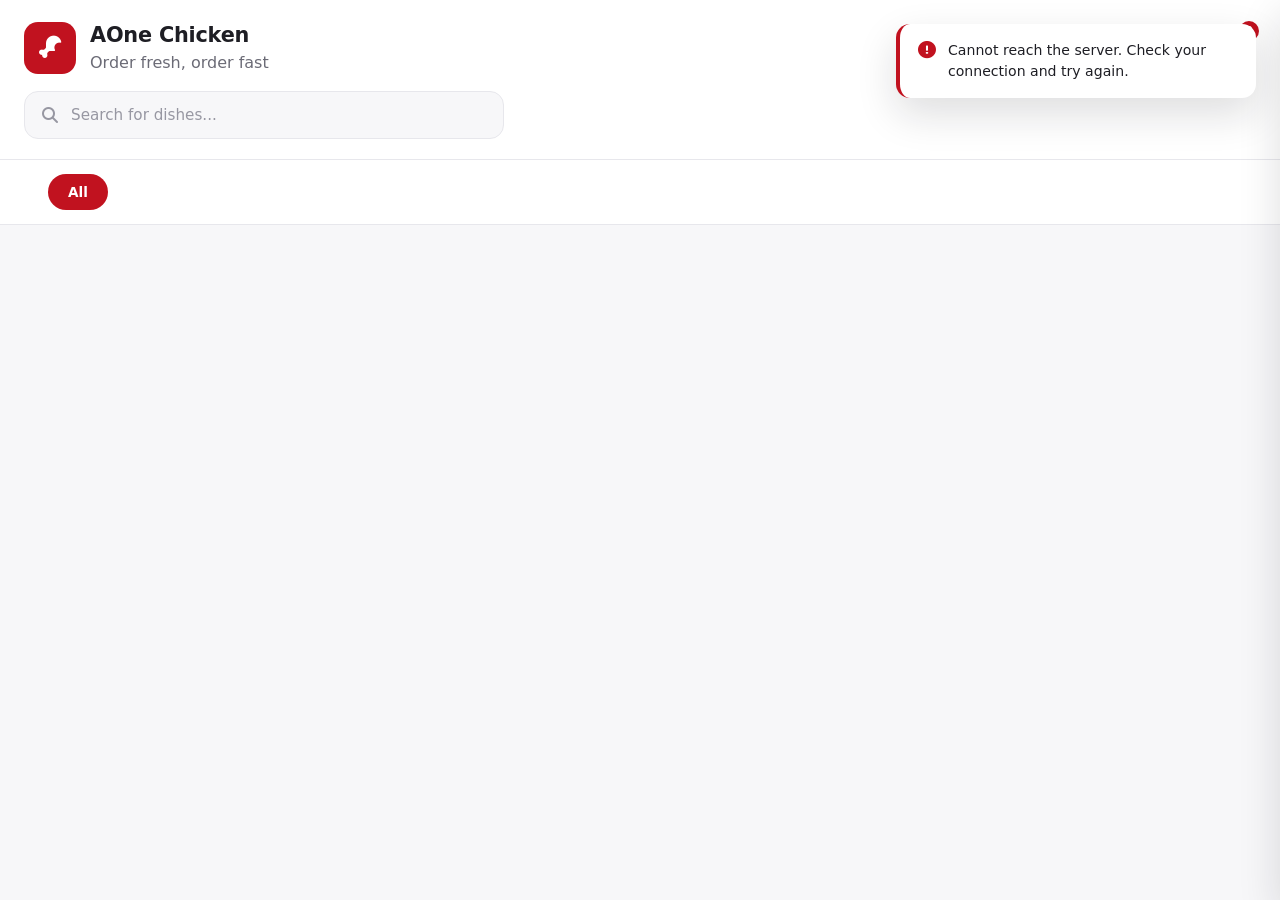
==== frontend/index.html @ 8437c62e "frontend is ready for testing" ====
<!DOCTYPE html>
<html lang="en">
<head>
  <meta charset="UTF-8" />
  <meta name="viewport" content="width=device-width, initial-scale=1.0" />
  <title>AOne Chicken | Order Online</title>
  <link rel="stylesheet" href="https://cdnjs.cloudflare.com/ajax/libs/font-awesome/6.5.1/css/all.min.css" />
  <link rel="stylesheet" href="css/global.css" />
  <link rel="stylesheet" href="css/index.css" />
</head>
<body>

  <!-- ================= TOP BAR ================= -->
  <header class="customer-header">
    <div class="container flex-between">
      <div class="restaurant-brand">
        <div class="restaurant-logo"><i class="fa-solid fa-drumstick-bite"></i></div>
        <div>
          <h1>AOne Chicken</h1>
          <span class="text-muted">Order fresh, order fast</span>
        </div>
      </div>

      <button class="btn btn-icon cart-toggle-btn" id="cart-toggle-btn" aria-label="Open cart">
        <i class="fa-solid fa-cart-shopping"></i>
        <span class="cart-count" id="cart-count">0</span>
      </button>
    </div>

    <div class="container search-bar-wrap">
      <div class="input-icon-wrap search-bar">
        <i class="fa-solid fa-magnifying-glass"></i>
        <input class="form-input" type="text" id="search-input" placeholder="Search for dishes..." />
      </div>
    </div>
  </header>

  <!-- ================= CATEGORY TABS ================= -->
  <nav class="category-nav">
    <div class="container">
      <div class="category-scroll" id="category-tabs">
        <button class="category-chip active" data-category="All">All</button>
        <!-- categories injected by index.js -->
      </div>
    </div>
  </nav>

  <!-- ================= MENU GRID ================= -->
  <main class="container menu-main">
    <div class="menu-grid" id="menu-grid">
      <!-- menu cards injected by index.js -->
    </div>

    <div class="empty-state hidden" id="menu-empty">
      <i class="fa-solid fa-bowl-food"></i>
      <p>No items found. Try a different search.</p>
    </div>
  </main>

  <!-- ================= FLOATING CART BUTTON (MOBILE) ================= -->
  <button class="floating-cart-btn hidden" id="floating-cart-btn">
    <span><i class="fa-solid fa-cart-shopping"></i> View Cart</span>
    <span id="floating-cart-total">₹0</span>
  </button>

  <!-- ================= CART DRAWER ================= -->
  <div class="drawer-overlay" id="cart-overlay"></div>
  <aside class="cart-drawer" id="cart-drawer">
    <div class="cart-drawer-header">
      <h3><i class="fa-solid fa-cart-shopping"></i> Your Order</h3>
      <button class="modal-close" id="close-cart-btn"><i class="fa-solid fa-xmark"></i></button>
    </div>

    <div class="cart-items" id="cart-items">
      <div class="empty-state" id="cart-empty">
        <i class="fa-solid fa-basket-shopping"></i>
        <p>Your cart is empty.<br />Add items to get started.</p>
      </div>
    </div>

    <div class="cart-summary" id="cart-summary">
      <form id="order-form">
        <div class="form-group">
          <label class="form-label" for="cust-name">Customer Name</label>
          <input class="form-input" type="text" id="cust-name" placeholder="Your name" required />
        </div>

        <div class="form-row">
          <div class="form-group">
            <label class="form-label" for="table-no">Table Number</label>
            <input class="form-input" type="number" id="table-no" placeholder="Optional" min="0" />
          </div>
          <div class="form-group">
            <label class="form-label" for="car-no">Car Number</label>
            <input class="form-input" type="text" id="car-no" placeholder="Optional" />
          </div>
        </div>

        <div class="form-group">
          <label class="form-label" for="phone-no">Phone Number</label>
          <input class="form-input" type="tel" id="phone-no" placeholder="Your phone number" required />
        </div>

        <div class="form-group">
          <label class="form-label">Payment Type</label>
          <div class="payment-toggle">
            <button type="button" class="payment-option active" data-payment="Offline"><i class="fa-solid fa-money-bill-wave"></i> Cash</button>
            <button type="button" class="payment-option" data-payment="Online"><i class="fa-solid fa-mobile-screen-button"></i> Online</button>
          </div>
        </div>

        <div class="cart-totals">
          <div class="cart-total-row">
            <span>Subtotal</span>
            <span id="cart-subtotal">₹0.00</span>
          </div>
          <div class="cart-total-row cart-total-grand">
            <span>Total</span>
            <span id="cart-grand-total">₹0.00</span>
          </div>
        </div>

        <button type="submit" class="btn btn-primary btn-block" id="place-order-btn" data-loading-disable>
          <i class="fa-solid fa-bag-shopping"></i> Place Order
        </button>
      </form>
    </div>
  </aside>

  <!-- ================= ORDER SUCCESS MODAL ================= -->
  <div class="modal-overlay" id="success-modal">
    <div class="modal-box">
      <div class="modal-body success-modal-body">
        <div class="success-icon"><i class="fa-solid fa-check"></i></div>
        <h2>Order Placed!</h2>
        <p class="text-muted">Your order <strong id="success-order-id">#0</strong> has been sent to the kitchen.</p>
        <button class="btn btn-primary btn-block" id="success-close-btn">Order More</button>
      </div>
    </div>
  </div>

  <script src="js/api.js"></script>
  <script src="js/auth.js"></script>
  <script src="js/index.js"></script>
</body>
</html>
---- frontend/css/global.css ----
/* ============================================================
   GLOBAL.CSS
   Shared design system for the Restaurant POS frontend.
   Every other stylesheet builds on top of these tokens/classes
   so nothing below should be duplicated in page-level CSS.
   ============================================================ */

:root {
  /* Brand colors */
  --color-primary: #C1121F;
  --color-primary-dark: #9E0E19;
  --color-primary-light: #FDECEC;
  --color-primary-soft: #FFF1F1;

  /* Neutrals */
  --color-white: #FFFFFF;
  --color-bg: #F7F7F9;
  --color-bg-alt: #F1F1F4;
  --color-border: #E7E7EC;
  --color-text: #1E1E24;
  --color-text-muted: #6B6B76;
  --color-text-soft: #9797A2;

  /* Status */
  --color-success: #1E8E5A;
  --color-success-bg: #E8F7EF;
  --color-warning: #C77700;
  --color-warning-bg: #FFF4E0;
  --color-danger: #C1121F;
  --color-danger-bg: #FDECEC;
  --color-info: #1D6FBF;
  --color-info-bg: #E8F2FC;

  /* Elevation */
  --shadow-sm: 0 1px 2px rgba(20, 20, 30, 0.05), 0 1px 1px rgba(20, 20, 30, 0.04);
  --shadow-md: 0 6px 16px rgba(20, 20, 30, 0.08);
  --shadow-lg: 0 16px 40px rgba(20, 20, 30, 0.14);

  /* Radius */
  --radius-sm: 8px;
  --radius-md: 14px;
  --radius-lg: 20px;
  --radius-pill: 999px;

  /* Layout */
  --sidebar-width: 260px;
  --topbar-height: 72px;

  /* Motion */
  --transition-fast: 0.15s ease;
  --transition-base: 0.25s ease;
}

/* ---------- Reset ---------- */
*,
*::before,
*::after {
  box-sizing: border-box;
  margin: 0;
  padding: 0;
}

html {
  -webkit-text-size-adjust: 100%;
  scroll-behavior: smooth;
}

body {
  font-family: 'Segoe UI', 'Inter', system-ui, -apple-system, sans-serif;
  background: var(--color-bg);
  color: var(--color-text);
  line-height: 1.5;
  -webkit-font-smoothing: antialiased;
}

img {
  max-width: 100%;
  display: block;
}

a {
  color: inherit;
  text-decoration: none;
}

ul,
ol {
  list-style: none;
}

button {
  font-family: inherit;
  cursor: pointer;
  border: none;
  background: none;
}

input,
select,
textarea {
  font-family: inherit;
  font-size: 1rem;
}

/* ---------- Layout Helpers ---------- */
.container {
  width: 100%;
  max-width: 1280px;
  margin: 0 auto;
  padding: 0 24px;
}

.flex {
  display: flex;
}

.flex-between {
  display: flex;
  align-items: center;
  justify-content: space-between;
}

.flex-center {
  display: flex;
  align-items: center;
  justify-content: center;
}

.gap-sm { gap: 8px; }
.gap-md { gap: 16px; }
.gap-lg { gap: 24px; }

.hidden {
  display: none !important;
}

/* ---------- Typography ---------- */
h1, h2, h3, h4, h5, h6 {
  font-weight: 700;
  letter-spacing: -0.01em;
}

.page-title {
  font-size: 1.6rem;
  font-weight: 700;
}

.page-subtitle {
  color: var(--color-text-muted);
  font-size: 0.9rem;
  margin-top: 4px;
}

.text-muted {
  color: var(--color-text-muted);
}

.text-primary {
  color: var(--color-primary);
}

/* ---------- Buttons ---------- */
.btn {
  display: inline-flex;
  align-items: center;
  justify-content: center;
  gap: 8px;
  padding: 12px 22px;
  border-radius: var(--radius-pill);
  font-size: 0.92rem;
  font-weight: 600;
  border: 1.5px solid transparent;
  transition: transform var(--transition-fast), box-shadow var(--transition-fast),
    background var(--transition-fast), color var(--transition-fast), border-color var(--transition-fast);
  white-space: nowrap;
}

.btn:active {
  transform: scale(0.97);
}

.btn:disabled {
  opacity: 0.55;
  cursor: not-allowed;
  transform: none !important;
}

.btn-primary {
  background: var(--color-primary);
  color: var(--color-white);
  box-shadow: var(--shadow-sm);
}

.btn-primary:hover:not(:disabled) {
  background: var(--color-primary-dark);
  box-shadow: var(--shadow-md);
  transform: translateY(-1px);
}

.btn-outline {
  background: var(--color-white);
  color: var(--color-primary);
  border-color: var(--color-primary);
}

.btn-outline:hover:not(:disabled) {
  background: var(--color-primary-light);
  transform: translateY(-1px);
}

.btn-ghost {
  background: transparent;
  color: var(--color-text-muted);
}

.btn-ghost:hover:not(:disabled) {
  background: var(--color-bg-alt);
  color: var(--color-text);
}

.btn-sm {
  padding: 8px 16px;
  font-size: 0.82rem;
}

.btn-icon {
  width: 40px;
  height: 40px;
  padding: 0;
  border-radius: var(--radius-pill);
  background: var(--color-bg-alt);
  color: var(--color-text);
}

.btn-icon:hover:not(:disabled) {
  background: var(--color-primary-light);
  color: var(--color-primary);
}

.btn-danger {
  background: var(--color-danger-bg);
  color: var(--color-danger);
}

.btn-danger:hover:not(:disabled) {
  background: var(--color-danger);
  color: var(--color-white);
}

.btn-block {
  width: 100%;
}

/* ---------- Cards ---------- */
.card {
  background: var(--color-white);
  border-radius: var(--radius-lg);
  box-shadow: var(--shadow-sm);
  border: 1px solid var(--color-border);
  transition: transform var(--transition-base), box-shadow var(--transition-base);
}

.card-hover:hover {
  transform: translateY(-4px);
  box-shadow: var(--shadow-md);
}

.card-pad {
  padding: 24px;
}

/* ---------- Forms ---------- */
.form-group {
  margin-bottom: 18px;
}

.form-label {
  display: block;
  font-size: 0.85rem;
  font-weight: 600;
  margin-bottom: 8px;
  color: var(--color-text);
}

.form-input,
.form-select,
.form-textarea {
  width: 100%;
  padding: 14px 18px;
  border-radius: var(--radius-md);
  border: 1.5px solid var(--color-border);
  background: var(--color-bg);
  font-size: 0.95rem;
  color: var(--color-text);
  transition: border-color var(--transition-fast), box-shadow var(--transition-fast), background var(--transition-fast);
}

.form-input:focus,
.form-select:focus,
.form-textarea:focus {
  outline: none;
  border-color: var(--color-primary);
  background: var(--color-white);
  box-shadow: 0 0 0 4px var(--color-primary-light);
}

.form-input::placeholder {
  color: var(--color-text-soft);
}

.form-row {
  display: flex;
  gap: 16px;
}

.form-row .form-group {
  flex: 1;
}

.form-error {
  color: var(--color-danger);
  font-size: 0.78rem;
  margin-top: 6px;
  display: none;
}

.form-error.show {
  display: block;
}

.input-icon-wrap {
  position: relative;
}

.input-icon-wrap .form-input {
  padding-left: 46px;
}

.input-icon-wrap i {
  position: absolute;
  left: 18px;
  top: 50%;
  transform: translateY(-50%);
  color: var(--color-text-soft);
}

.input-icon-wrap .toggle-password {
  position: absolute;
  right: 16px;
  top: 50%;
  transform: translateY(-50%);
  color: var(--color-text-soft);
  cursor: pointer;
}

/* ---------- Tables ---------- */
.table-wrap {
  overflow-x: auto;
  border-radius: var(--radius-lg);
  border: 1px solid var(--color-border);
  background: var(--color-white);
}

table {
  width: 100%;
  border-collapse: collapse;
  min-width: 640px;
}

thead th {
  position: sticky;
  top: 0;
  background: var(--color-bg-alt);
  color: var(--color-text-muted);
  text-transform: uppercase;
  font-size: 0.72rem;
  letter-spacing: 0.04em;
  font-weight: 700;
  text-align: left;
  padding: 16px 18px;
  border-bottom: 1px solid var(--color-border);
  z-index: 1;
}

tbody td {
  padding: 16px 18px;
  border-bottom: 1px solid var(--color-border);
  font-size: 0.9rem;
}

tbody tr:last-child td {
  border-bottom: none;
}

tbody tr {
  transition: background var(--transition-fast);
}

tbody tr:hover {
  background: var(--color-bg);
}

/* ---------- Badges / Status Pills ---------- */
.badge {
  display: inline-flex;
  align-items: center;
  gap: 6px;
  padding: 5px 12px;
  border-radius: var(--radius-pill);
  font-size: 0.72rem;
  font-weight: 700;
  text-transform: capitalize;
}

.badge::before {
  content: '';
  width: 6px;
  height: 6px;
  border-radius: 50%;
  background: currentColor;
}

.badge-success { background: var(--color-success-bg); color: var(--color-success); }
.badge-warning { background: var(--color-warning-bg); color: var(--color-warning); }
.badge-danger { background: var(--color-danger-bg); color: var(--color-danger); }
.badge-info { background: var(--color-info-bg); color: var(--color-info); }
.badge-muted { background: var(--color-bg-alt); color: var(--color-text-muted); }

/* ---------- Toast Notifications ---------- */
#toast-container {
  position: fixed;
  top: 24px;
  right: 24px;
  z-index: 9999;
  display: flex;
  flex-direction: column;
  gap: 12px;
  max-width: 360px;
}

.toast {
  display: flex;
  align-items: flex-start;
  gap: 12px;
  padding: 16px 18px;
  border-radius: var(--radius-md);
  background: var(--color-white);
  box-shadow: var(--shadow-lg);
  border-left: 4px solid var(--color-primary);
  animation: toast-in 0.3s ease forwards;
  font-size: 0.88rem;
}

.toast.hide {
  animation: toast-out 0.25s ease forwards;
}

.toast i {
  font-size: 1.1rem;
  margin-top: 1px;
}

.toast-success { border-left-color: var(--color-success); }
.toast-success i { color: var(--color-success); }

.toast-error { border-left-color: var(--color-danger); }
.toast-error i { color: var(--color-danger); }

.toast-info { border-left-color: var(--color-info); }
.toast-info i { color: var(--color-info); }

@keyframes toast-in {
  from { opacity: 0; transform: translateX(30px); }
  to { opacity: 1; transform: translateX(0); }
}

@keyframes toast-out {
  from { opacity: 1; transform: translateX(0); }
  to { opacity: 0; transform: translateX(30px); }
}

/* ---------- Loader / Spinner ---------- */
#global-loader {
  position: fixed;
  inset: 0;
  background: rgba(255, 255, 255, 0.6);
  backdrop-filter: blur(2px);
  z-index: 10000;
  display: none;
  align-items: center;
  justify-content: center;
}

#global-loader.show {
  display: flex;
}

.spinner {
  width: 46px;
  height: 46px;
  border-radius: 50%;
  border: 4px solid var(--color-primary-light);
  border-top-color: var(--color-primary);
  animation: spin 0.8s linear infinite;
}

.spinner-sm {
  width: 18px;
  height: 18px;
  border-width: 3px;
}

@keyframes spin {
  to { transform: rotate(360deg); }
}

/* ---------- Modal ---------- */
.modal-overlay {
  position: fixed;
  inset: 0;
  background: rgba(20, 20, 30, 0.45);
  z-index: 5000;
  display: none;
  align-items: center;
  justify-content: center;
  padding: 20px;
  animation: fade-in var(--transition-base);
}

.modal-overlay.show {
  display: flex;
}

@keyframes fade-in {
  from { opacity: 0; }
  to { opacity: 1; }
}

.modal-box {
  background: var(--color-white);
  border-radius: var(--radius-lg);
  width: 100%;
  max-width: 480px;
  max-height: 90vh;
  overflow-y: auto;
  box-shadow: var(--shadow-lg);
  animation: modal-pop 0.25s ease;
}

.modal-box.modal-lg {
  max-width: 720px;
}

@keyframes modal-pop {
  from { opacity: 0; transform: translateY(16px) scale(0.98); }
  to { opacity: 1; transform: translateY(0) scale(1); }
}

.modal-header {
  display: flex;
  align-items: center;
  justify-content: space-between;
  padding: 22px 26px;
  border-bottom: 1px solid var(--color-border);
}

.modal-header h3 {
  font-size: 1.15rem;
}

.modal-close {
  width: 34px;
  height: 34px;
  border-radius: 50%;
  display: flex;
  align-items: center;
  justify-content: center;
  color: var(--color-text-muted);
  transition: background var(--transition-fast);
}

.modal-close:hover {
  background: var(--color-bg-alt);
  color: var(--color-danger);
}

.modal-body {
  padding: 26px;
}

.modal-footer {
  display: flex;
  justify-content: flex-end;
  gap: 12px;
  padding: 18px 26px;
  border-top: 1px solid var(--color-border);
}

/* ---------- Empty States ---------- */
.empty-state {
  text-align: center;
  padding: 60px 24px;
  color: var(--color-text-muted);
}

.empty-state i {
  font-size: 2.4rem;
  color: var(--color-border);
  margin-bottom: 14px;
}

/* ---------- Scrollbar ---------- */
::-webkit-scrollbar {
  width: 8px;
  height: 8px;
}

::-webkit-scrollbar-thumb {
  background: var(--color-border);
  border-radius: var(--radius-pill);
}

::-webkit-scrollbar-thumb:hover {
  background: var(--color-text-soft);
}

/* ============================================================
   OWNER APP SHELL (sidebar + topbar)
   Shared by dashboard.html, menu.html and analytics.html so the
   layout is never redefined per page.
   ============================================================ */

.app-shell {
  display: flex;
  min-height: 100vh;
}

/* ---------- Sidebar ---------- */
.sidebar {
  width: var(--sidebar-width);
  background: var(--color-primary);
  color: var(--color-white);
  display: flex;
  flex-direction: column;
  position: fixed;
  top: 0;
  left: 0;
  height: 100vh;
  z-index: 200;
  transition: left var(--transition-base);
}

.sidebar-brand {
  display: flex;
  align-items: center;
  gap: 12px;
  padding: 26px 24px;
  border-bottom: 1px solid rgba(255, 255, 255, 0.15);
}

.sidebar-brand-icon {
  width: 40px;
  height: 40px;
  border-radius: var(--radius-md);
  background: rgba(255, 255, 255, 0.15);
  display: flex;
  align-items: center;
  justify-content: center;
}

.sidebar-brand h2 {
  font-size: 1.05rem;
}

.sidebar-nav {
  flex: 1;
  padding: 20px 14px;
  display: flex;
  flex-direction: column;
  gap: 6px;
}

.sidebar-link {
  display: flex;
  align-items: center;
  gap: 14px;
  padding: 13px 16px;
  border-radius: var(--radius-md);
  color: rgba(255, 255, 255, 0.78);
  font-size: 0.9rem;
  font-weight: 600;
  transition: background var(--transition-fast), color var(--transition-fast);
}

.sidebar-link i {
  width: 18px;
  text-align: center;
}

.sidebar-link:hover {
  background: rgba(255, 255, 255, 0.1);
  color: var(--color-white);
}

.sidebar-link.active {
  background: var(--color-white);
  color: var(--color-primary);
}

.sidebar-footer {
  padding: 16px 14px 24px;
  border-top: 1px solid rgba(255, 255, 255, 0.15);
}

.sidebar-close {
  display: none;
}

/* ---------- Main area ---------- */
.app-main {
  margin-left: var(--sidebar-width);
  flex: 1;
  min-width: 0;
  display: flex;
  flex-direction: column;
}

/* ---------- Topbar ---------- */
.topbar {
  height: var(--topbar-height);
  background: var(--color-white);
  border-bottom: 1px solid var(--color-border);
  display: flex;
  align-items: center;
  justify-content: space-between;
  padding: 0 28px;
  position: sticky;
  top: 0;
  z-index: 150;
}

.topbar-left {
  display: flex;
  align-items: center;
  gap: 16px;
}

.sidebar-toggle {
  display: none;
  width: 40px;
  height: 40px;
  border-radius: var(--radius-md);
  background: var(--color-bg-alt);
}

.topbar-date {
  font-size: 0.82rem;
  color: var(--color-text-muted);
}

.topbar-right {
  display: flex;
  align-items: center;
  gap: 18px;
}

.notification-bell {
  position: relative;
  width: 42px;
  height: 42px;
  border-radius: 50%;
  background: var(--color-bg-alt);
  display: flex;
  align-items: center;
  justify-content: center;
  color: var(--color-text-muted);
}

.notification-bell:hover {
  color: var(--color-primary);
}

.notification-dot {
  position: absolute;
  top: 9px;
  right: 10px;
  width: 8px;
  height: 8px;
  border-radius: 50%;
  background: var(--color-primary);
  border: 2px solid var(--color-white);
  display: none;
}

.notification-dot.show {
  display: block;
}

.topbar-user {
  display: flex;
  align-items: center;
  gap: 10px;
}

.topbar-avatar {
  width: 40px;
  height: 40px;
  border-radius: 50%;
  background: var(--color-primary-light);
  color: var(--color-primary);
  display: flex;
  align-items: center;
  justify-content: center;
  font-weight: 700;
}

.topbar-user-name {
  font-size: 0.85rem;
  font-weight: 700;
}

.topbar-user-role {
  font-size: 0.72rem;
  color: var(--color-text-muted);
}

.app-content {
  padding: 28px;
  flex: 1;
}

.sidebar-overlay {
  display: none;
  position: fixed;
  inset: 0;
  background: rgba(20, 20, 30, 0.45);
  z-index: 190;
}

.sidebar-overlay.show {
  display: block;
}

/* ---------- Responsive shell ---------- */
@media (max-width: 1024px) {
  .sidebar {
    left: calc(-1 * var(--sidebar-width));
  }

  .sidebar.open {
    left: 0;
  }

  .sidebar-close {
    display: flex;
    margin-left: auto;
    color: var(--color-white);
  }

  .app-main {
    margin-left: 0;
  }

  .sidebar-toggle {
    display: flex;
  }

  .topbar-date {
    display: none;
  }
}

@media (max-width: 640px) {
  .app-content {
    padding: 18px;
  }

  .topbar {
    padding: 0 16px;
  }

  .topbar-user-role {
    display: none;
  }
}

/* ---------- Responsive Helpers ---------- */
@media (max-width: 768px) {
  .container {
    padding: 0 16px;
  }

  .form-row {
    flex-direction: column;
    gap: 0;
  }
}
---- frontend/css/index.css ----
/* ============================================================
   INDEX.CSS
   Customer-facing ordering interface.
   ============================================================ */

body {
  padding-bottom: 40px;
}

/* ---------- Header ---------- */
.customer-header {
  background: var(--color-white);
  border-bottom: 1px solid var(--color-border);
  padding-top: 20px;
  position: sticky;
  top: 0;
  z-index: 100;
}

.restaurant-brand {
  display: flex;
  align-items: center;
  gap: 14px;
}

.restaurant-logo {
  width: 52px;
  height: 52px;
  border-radius: var(--radius-md);
  background: var(--color-primary);
  color: var(--color-white);
  display: flex;
  align-items: center;
  justify-content: center;
  font-size: 1.4rem;
}

.restaurant-brand h1 {
  font-size: 1.3rem;
}

.cart-toggle-btn {
  position: relative;
  width: 48px;
  height: 48px;
  background: var(--color-primary-light);
  color: var(--color-primary);
}

.cart-count {
  position: absolute;
  top: -4px;
  right: -4px;
  background: var(--color-primary);
  color: var(--color-white);
  font-size: 0.68rem;
  font-weight: 700;
  min-width: 20px;
  height: 20px;
  border-radius: 50%;
  display: flex;
  align-items: center;
  justify-content: center;
  padding: 0 4px;
}

.search-bar-wrap {
  padding: 16px 24px 20px;
}

.search-bar {
  max-width: 480px;
}

/* ---------- Category tabs ---------- */
.category-nav {
  background: var(--color-white);
  border-bottom: 1px solid var(--color-border);
  position: sticky;
  top: 116px;
  z-index: 99;
}

.category-scroll {
  display: flex;
  gap: 10px;
  padding: 14px 24px;
  overflow-x: auto;
  scrollbar-width: none;
}

.category-scroll::-webkit-scrollbar {
  display: none;
}

.category-chip {
  flex-shrink: 0;
  padding: 10px 20px;
  border-radius: var(--radius-pill);
  background: var(--color-bg-alt);
  color: var(--color-text-muted);
  font-size: 0.85rem;
  font-weight: 600;
  transition: all var(--transition-fast);
  white-space: nowrap;
}

.category-chip:hover {
  background: var(--color-primary-light);
  color: var(--color-primary);
}

.category-chip.active {
  background: var(--color-primary);
  color: var(--color-white);
}

/* ---------- Menu grid ---------- */
.menu-main {
  padding-top: 28px;
  padding-bottom: 40px;
}

.menu-grid {
  display: grid;
  grid-template-columns: repeat(auto-fill, minmax(240px, 1fr));
  gap: 20px;
}

.menu-card {
  background: var(--color-white);
  border-radius: var(--radius-lg);
  border: 1px solid var(--color-border);
  overflow: hidden;
  transition: transform var(--transition-base), box-shadow var(--transition-base);
  display: flex;
  flex-direction: column;
}

.menu-card:hover {
  transform: translateY(-6px);
  box-shadow: var(--shadow-md);
}

.menu-card-image {
  height: 140px;
  background: linear-gradient(135deg, var(--color-bg-alt), var(--color-bg));
  display: flex;
  align-items: center;
  justify-content: center;
  color: var(--color-border);
  font-size: 2.4rem;
  position: relative;
}

.menu-card-image .size-tag {
  position: absolute;
  top: 10px;
  right: 10px;
  background: var(--color-white);
  color: var(--color-text-muted);
  font-size: 0.68rem;
  font-weight: 700;
  padding: 4px 10px;
  border-radius: var(--radius-pill);
  box-shadow: var(--shadow-sm);
}

.menu-card-body {
  padding: 16px;
  display: flex;
  flex-direction: column;
  gap: 6px;
  flex: 1;
}

.menu-card-category {
  font-size: 0.68rem;
  text-transform: uppercase;
  letter-spacing: 0.04em;
  color: var(--color-text-soft);
  font-weight: 700;
}

.menu-card-name {
  font-size: 1rem;
  font-weight: 700;
  line-height: 1.3;
}

.menu-card-price {
  color: var(--color-primary);
  font-weight: 700;
  font-size: 1.05rem;
  margin-top: auto;
}

.menu-card-unavailable {
  font-size: 0.75rem;
  color: var(--color-danger);
  font-weight: 600;
}

.menu-card-footer {
  display: flex;
  align-items: center;
  justify-content: space-between;
  padding: 0 16px 16px;
  gap: 10px;
}

.qty-stepper {
  display: flex;
  align-items: center;
  gap: 10px;
  background: var(--color-bg-alt);
  border-radius: var(--radius-pill);
  padding: 4px;
}

.qty-stepper button {
  width: 28px;
  height: 28px;
  border-radius: 50%;
  background: var(--color-white);
  display: flex;
  align-items: center;
  justify-content: center;
  box-shadow: var(--shadow-sm);
  font-size: 0.75rem;
}

.qty-stepper span {
  min-width: 18px;
  text-align: center;
  font-weight: 700;
  font-size: 0.85rem;
}

.add-btn {
  flex-shrink: 0;
}

/* ---------- Floating cart button (mobile) ---------- */
.floating-cart-btn {
  position: fixed;
  bottom: 20px;
  left: 16px;
  right: 16px;
  background: var(--color-primary);
  color: var(--color-white);
  padding: 16px 20px;
  border-radius: var(--radius-pill);
  display: none;
  align-items: center;
  justify-content: space-between;
  font-weight: 700;
  box-shadow: var(--shadow-lg);
  z-index: 200;
}

/* ---------- Cart drawer ---------- */
.drawer-overlay {
  position: fixed;
  inset: 0;
  background: rgba(20, 20, 30, 0.45);
  z-index: 400;
  display: none;
}

.drawer-overlay.show {
  display: block;
}

.cart-drawer {
  position: fixed;
  top: 0;
  right: -420px;
  width: 100%;
  max-width: 420px;
  height: 100vh;
  background: var(--color-white);
  z-index: 500;
  display: flex;
  flex-direction: column;
  transition: right var(--transition-base);
  box-shadow: var(--shadow-lg);
}

.cart-drawer.open {
  right: 0;
}

.cart-drawer-header {
  display: flex;
  align-items: center;
  justify-content: space-between;
  padding: 22px 24px;
  border-bottom: 1px solid var(--color-border);
}

.cart-drawer-header h3 {
  display: flex;
  align-items: center;
  gap: 10px;
  font-size: 1.1rem;
}

.cart-items {
  flex: 1;
  overflow-y: auto;
  padding: 12px 24px;
}

.cart-item {
  display: flex;
  align-items: center;
  gap: 12px;
  padding: 14px 0;
  border-bottom: 1px solid var(--color-border);
}

.cart-item-icon {
  width: 44px;
  height: 44px;
  border-radius: var(--radius-md);
  background: var(--color-bg-alt);
  display: flex;
  align-items: center;
  justify-content: center;
  color: var(--color-text-soft);
  flex-shrink: 0;
}

.cart-item-info {
  flex: 1;
  min-width: 0;
}

.cart-item-name {
  font-weight: 600;
  font-size: 0.9rem;
  white-space: nowrap;
  overflow: hidden;
  text-overflow: ellipsis;
}

.cart-item-price {
  font-size: 0.8rem;
  color: var(--color-text-muted);
}

.cart-item-remove {
  color: var(--color-text-soft);
  font-size: 0.85rem;
}

.cart-item-remove:hover {
  color: var(--color-danger);
}

.cart-summary {
  border-top: 1px solid var(--color-border);
  padding: 18px 24px 24px;
}

.payment-toggle {
  display: flex;
  gap: 10px;
}

.payment-option {
  flex: 1;
  padding: 12px;
  border-radius: var(--radius-md);
  border: 1.5px solid var(--color-border);
  font-size: 0.85rem;
  font-weight: 600;
  color: var(--color-text-muted);
  display: flex;
  align-items: center;
  justify-content: center;
  gap: 8px;
  transition: all var(--transition-fast);
}

.payment-option.active {
  border-color: var(--color-primary);
  color: var(--color-primary);
  background: var(--color-primary-light);
}

.cart-totals {
  margin: 18px 0;
  padding: 14px 0;
  border-top: 1px dashed var(--color-border);
}

.cart-total-row {
  display: flex;
  justify-content: space-between;
  font-size: 0.88rem;
  color: var(--color-text-muted);
  padding: 4px 0;
}

.cart-total-grand {
  font-size: 1.05rem;
  font-weight: 700;
  color: var(--color-text);
}

/* ---------- Success modal ---------- */
.success-modal-body {
  text-align: center;
  padding: 40px 32px;
}

.success-icon {
  width: 70px;
  height: 70px;
  border-radius: 50%;
  background: var(--color-success-bg);
  color: var(--color-success);
  font-size: 1.8rem;
  display: flex;
  align-items: center;
  justify-content: center;
  margin: 0 auto 18px;
}

.success-modal-body h2 {
  margin-bottom: 8px;
}

.success-modal-body p {
  margin-bottom: 24px;
}

/* ---------- Responsive ---------- */
@media (max-width: 768px) {
  .category-nav {
    top: 128px;
  }

  .cart-toggle-btn {
    display: flex;
  }

  .floating-cart-btn.visible {
    display: flex;
  }
}

@media (max-width: 480px) {
  .menu-grid {
    grid-template-columns: repeat(auto-fill, minmax(160px, 1fr));
  }

  .cart-drawer {
    max-width: 100%;
  }
}
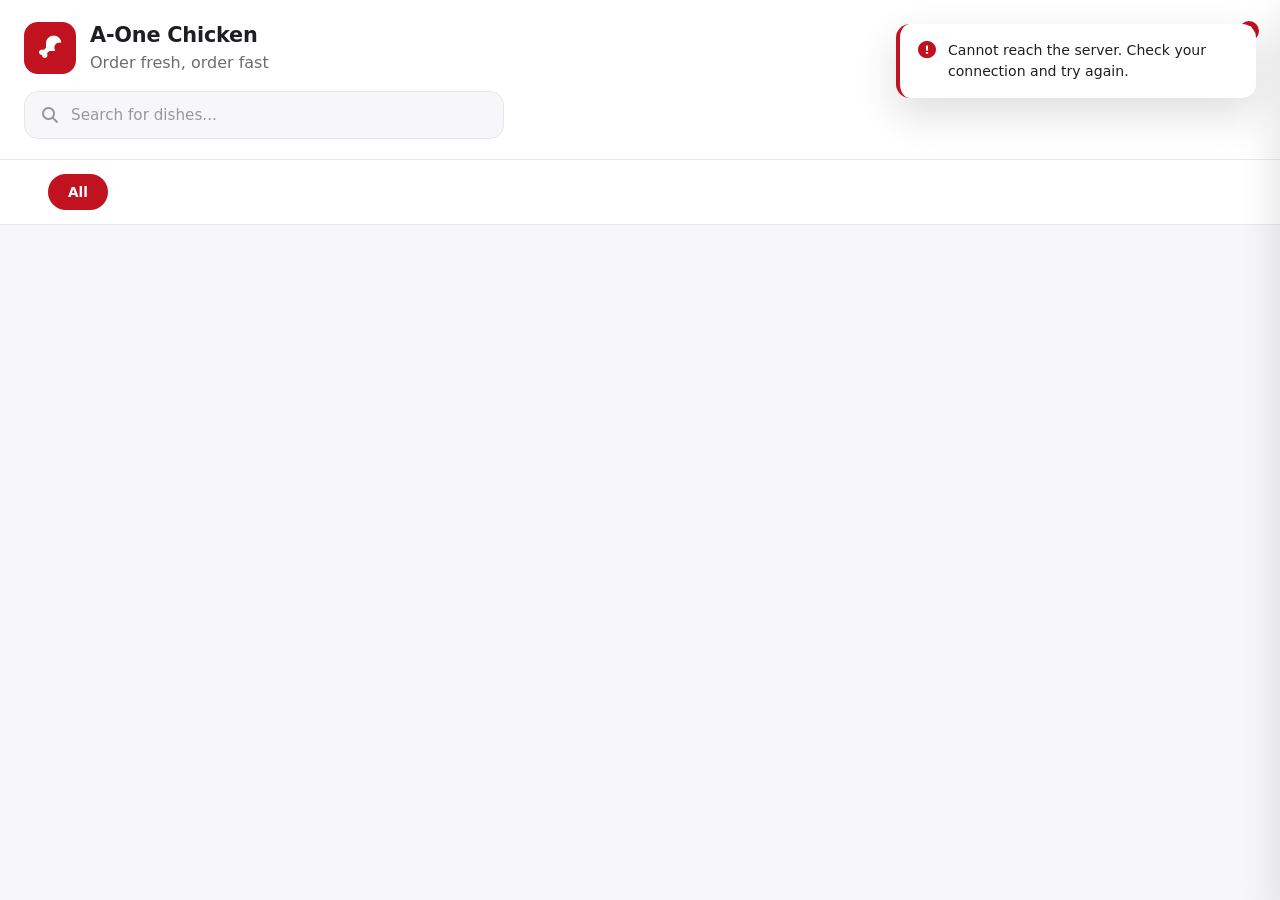
==== commit dca59b42: "fixed the invoice system and backend ready for testing" ====
--- a/frontend/index.html
+++ b/frontend/index.html
@@ -16,7 +16,7 @@
       <div class="restaurant-brand">
         <div class="restaurant-logo"><i class="fa-solid fa-drumstick-bite"></i></div>
         <div>
-          <h1>AOne Chicken</h1>
+          <h1>A-One Chicken</h1>
           <span class="text-muted">Order fresh, order fast</span>
         </div>
       </div>
--- a/frontend/css/global.css
+++ b/frontend/css/global.css
@@ -157,6 +157,28 @@
 
 .text-primary {
   color: var(--color-primary);
+}
+
+/* ---------- Shared page heading ----------
+   Used by every management page (Orders, Menu, Staff, Analytics)
+   so the spacing/wrap behaviour only lives in one place. */
+.page-heading {
+  margin-bottom: 22px;
+  flex-wrap: wrap;
+  gap: 12px;
+}
+
+/* ---------- Shared section title (inside modals/pages) ---------- */
+.section-title {
+  font-size: 0.95rem;
+  font-weight: 700;
+  margin-bottom: 12px;
+}
+
+.section-divider {
+  border: none;
+  border-top: 1px dashed var(--color-border);
+  margin: 22px 0;
 }
 
 /* ---------- Buttons ---------- */
@@ -345,12 +367,16 @@
 }
 
 .input-icon-wrap .toggle-password {
-  position: absolute;
-  right: 16px;
-  top: 50%;
-  transform: translateY(-50%);
-  color: var(--color-text-soft);
-  cursor: pointer;
+    position: absolute;
+    left: auto;         
+    right: 16px;
+    top: 50%;
+    transform: translateY(-50%);
+    color: var(--color-text-soft);
+    cursor: pointer;
+    width: auto;
+    pointer-events: auto;
+    z-index: 2;
 }
 
 /* ---------- Tables ---------- */
@@ -426,6 +452,98 @@
 .badge-info { background: var(--color-info-bg); color: var(--color-info); }
 .badge-muted { background: var(--color-bg-alt); color: var(--color-text-muted); }
 
+/* ---------- Shared table row actions ----------
+   Used by any management table (Menu, Staff, ...) that shows
+   icon buttons (view/edit/delete) in an "Actions" column. */
+.table-actions {
+  display: flex;
+  gap: 6px;
+}
+
+/* ---------- Shared label/value detail grid ----------
+   Used inside order cards, the Order Details / View Staff
+   modals, and anywhere else a compact set of key-value facts
+   needs to be displayed. */
+.order-card-meta {
+  display: grid;
+  grid-template-columns: 1fr 1fr;
+  gap: 10px;
+}
+
+.order-meta-item {
+  font-size: 0.8rem;
+}
+
+.order-meta-label {
+  color: var(--color-text-soft);
+  font-size: 0.68rem;
+  text-transform: uppercase;
+  letter-spacing: 0.03em;
+  font-weight: 700;
+  margin-bottom: 2px;
+}
+
+@media (max-width: 640px) {
+  .order-card-meta {
+    grid-template-columns: 1fr;
+  }
+}
+
+/* ---------- Shared pagination ----------
+   Used by any table-driven page (Staff, and future paginated
+   lists) to move between pages of results. */
+.pagination {
+  display: flex;
+  align-items: center;
+  justify-content: space-between;
+  flex-wrap: wrap;
+  gap: 12px;
+  margin-top: 18px;
+}
+
+.pagination-info {
+  font-size: 0.82rem;
+  color: var(--color-text-muted);
+}
+
+.pagination-controls {
+  display: flex;
+  align-items: center;
+  gap: 6px;
+}
+
+.pagination-btn {
+  min-width: 34px;
+  height: 34px;
+  padding: 0 10px;
+  border-radius: var(--radius-sm);
+  background: var(--color-white);
+  border: 1px solid var(--color-border);
+  color: var(--color-text-muted);
+  font-size: 0.82rem;
+  font-weight: 600;
+  display: inline-flex;
+  align-items: center;
+  justify-content: center;
+  transition: all var(--transition-fast);
+}
+
+.pagination-btn:hover:not(:disabled) {
+  border-color: var(--color-primary);
+  color: var(--color-primary);
+}
+
+.pagination-btn.active {
+  background: var(--color-primary);
+  border-color: var(--color-primary);
+  color: var(--color-white);
+}
+
+.pagination-btn:disabled {
+  opacity: 0.45;
+  cursor: not-allowed;
+}
+
 /* ---------- Toast Notifications ---------- */
 #toast-container {
   position: fixed;
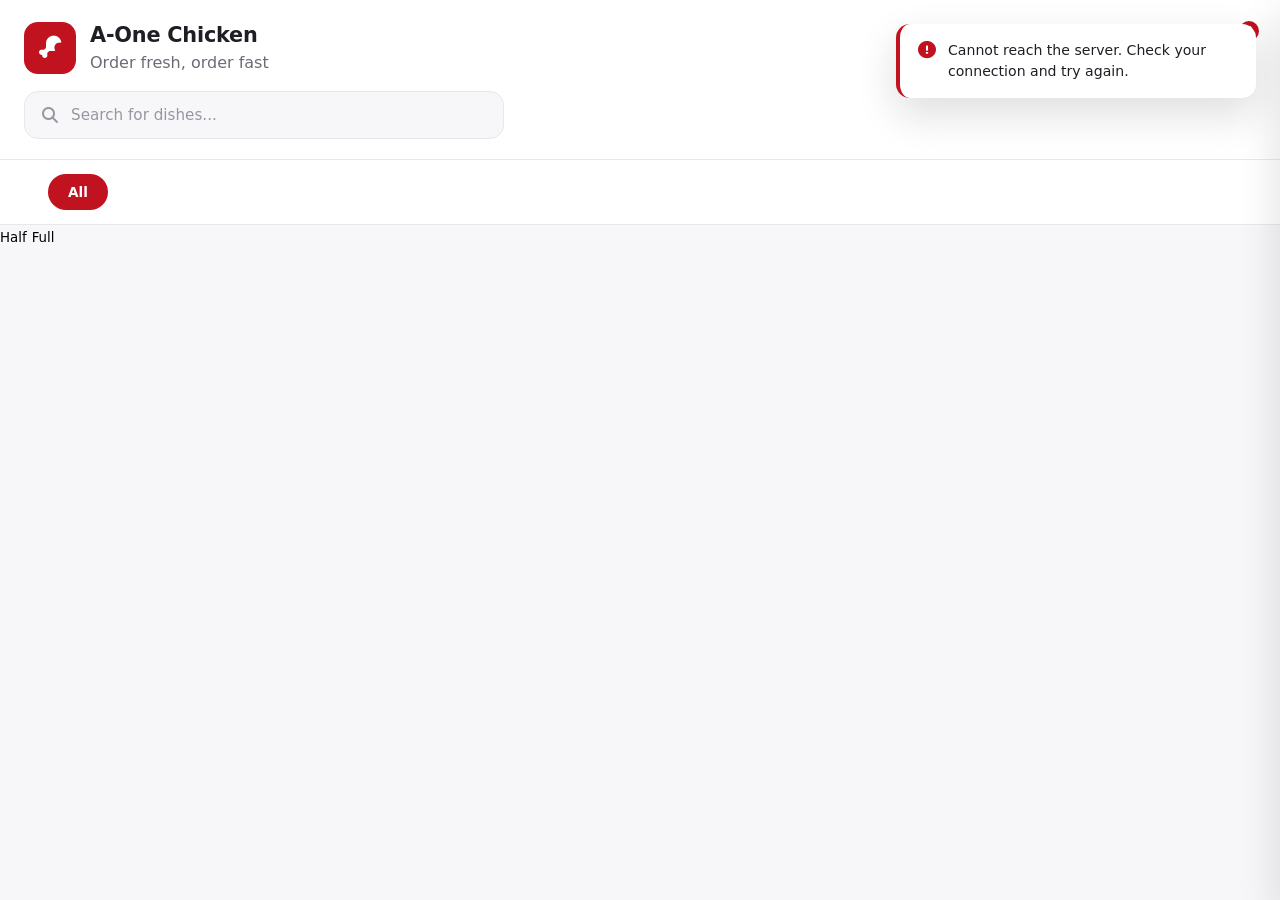
==== commit 6f62c473: "added the half and full button in the customer order page" ====
--- a/frontend/index.html
+++ b/frontend/index.html
@@ -44,6 +44,16 @@
       </div>
     </div>
   </nav>
+
+  <div class="menu-size-filter" id="new-order-size-filter">
+      <button type="button" class="size-filter-btn" data-size="Half">
+          Half
+      </button>
+  
+      <button type="button" class="size-filter-btn active" data-size="Full">
+          Full
+      </button>
+    </div>
 
   <!-- ================= MENU GRID ================= -->
   <main class="container menu-main">
--- a/frontend/css/index.css
+++ b/frontend/css/index.css
@@ -115,6 +115,7 @@
   color: var(--color-white);
 }
 
+
 /* ---------- Menu grid ---------- */
 .menu-main {
   padding-top: 28px;
@@ -142,30 +143,6 @@
   box-shadow: var(--shadow-md);
 }
 
-.menu-card-image {
-  height: 140px;
-  background: linear-gradient(135deg, var(--color-bg-alt), var(--color-bg));
-  display: flex;
-  align-items: center;
-  justify-content: center;
-  color: var(--color-border);
-  font-size: 2.4rem;
-  position: relative;
-}
-
-.menu-card-image .size-tag {
-  position: absolute;
-  top: 10px;
-  right: 10px;
-  background: var(--color-white);
-  color: var(--color-text-muted);
-  font-size: 0.68rem;
-  font-weight: 700;
-  padding: 4px 10px;
-  border-radius: var(--radius-pill);
-  box-shadow: var(--shadow-sm);
-}
-
 .menu-card-body {
   padding: 16px;
   display: flex;
@@ -180,6 +157,34 @@
   letter-spacing: 0.04em;
   color: var(--color-text-soft);
   font-weight: 700;
+}
+
+.menu-card-meta {
+  display: flex;
+  align-items: center;
+  justify-content: space-between;
+  gap: 10px;
+}
+
+.menu-size-tag {
+  display: inline-flex;
+  align-items: center;
+  gap: 5px;
+
+  color: var(--color-text-muted);
+  font-size: 0.68rem;
+  font-weight: 700;
+  text-transform: uppercase;
+  letter-spacing: 0.04em;
+  white-space: nowrap;
+}
+
+.menu-size-tag::before {
+  content: "";
+  width: 7px;
+  height: 7px;
+  border-radius: 50%;
+  background: var(--color-text-soft);
 }
 
 .menu-card-name {
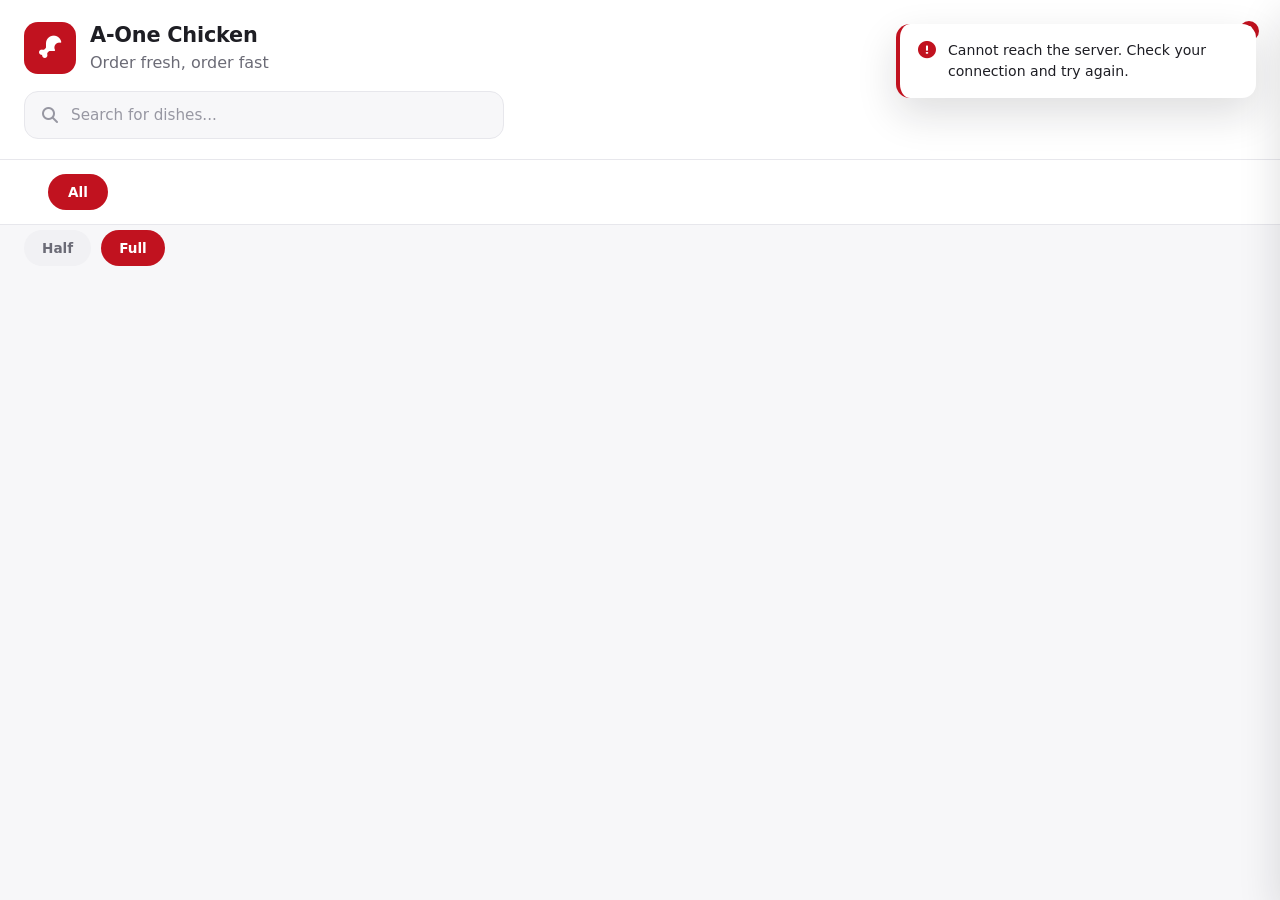
==== commit d0e617d8: "fixed the delivered order tab error" ====
--- a/frontend/index.html
+++ b/frontend/index.html
@@ -70,7 +70,7 @@
   <!-- ================= FLOATING CART BUTTON (MOBILE) ================= -->
   <button class="floating-cart-btn hidden" id="floating-cart-btn">
     <span><i class="fa-solid fa-cart-shopping"></i> View Cart</span>
-    <span id="floating-cart-total">₹0</span>
+    <span id="floating-cart-total">Rs.0</span>
   </button>
 
   <!-- ================= CART DRAWER ================= -->
@@ -122,11 +122,11 @@
         <div class="cart-totals">
           <div class="cart-total-row">
             <span>Subtotal</span>
-            <span id="cart-subtotal">₹0.00</span>
+            <span id="cart-subtotal">Rs.0.00</span>
           </div>
           <div class="cart-total-row cart-total-grand">
             <span>Total</span>
-            <span id="cart-grand-total">₹0.00</span>
+            <span id="cart-grand-total">Rs.0.00</span>
           </div>
         </div>
 
--- a/frontend/css/index.css
+++ b/frontend/css/index.css
@@ -115,6 +115,34 @@
   color: var(--color-white);
 }
 
+
+/* ---------- Menu size filter ---------- */
+.menu-size-filter {
+  display: flex;
+  gap: 10px;
+  padding: 0 24px 18px;
+}
+
+.size-filter-btn {
+  padding: 10px 18px;
+  margin-top: 5px;
+  border-radius: var(--radius-pill);
+  background: var(--color-bg-alt);
+  color: var(--color-text-muted);
+  font-size: 0.85rem;
+  font-weight: 600;
+  transition: all var(--transition-fast);
+}
+
+.size-filter-btn:hover {
+  background: var(--color-primary-light);
+  color: var(--color-primary);
+}
+
+.size-filter-btn.active {
+  background: var(--color-primary);
+  color: var(--color-white);
+}
 
 /* ---------- Menu grid ---------- */
 .menu-main {
@@ -459,7 +487,8 @@
 
 @media (max-width: 480px) {
   .menu-grid {
-    grid-template-columns: repeat(auto-fill, minmax(160px, 1fr));
+    grid-template-columns: 1fr;
+    gap: 14px;
   }
 
   .cart-drawer {
